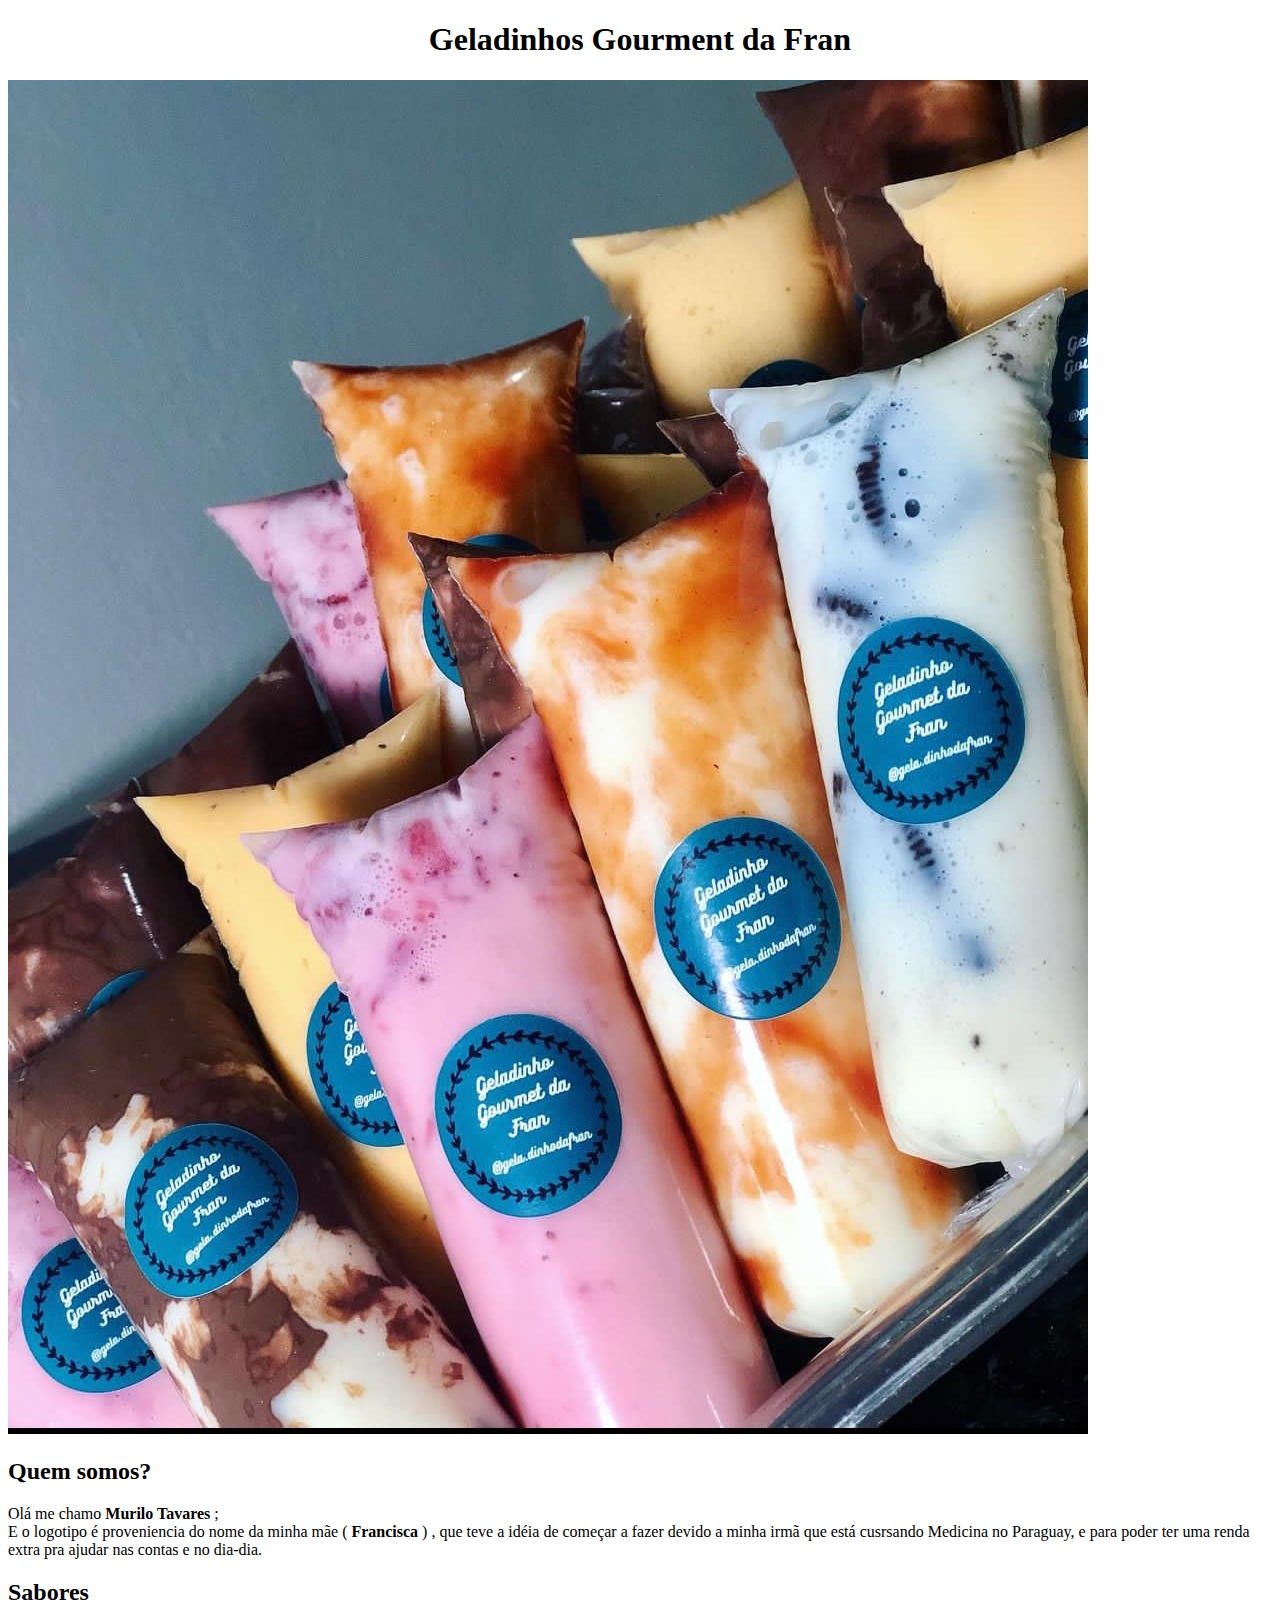
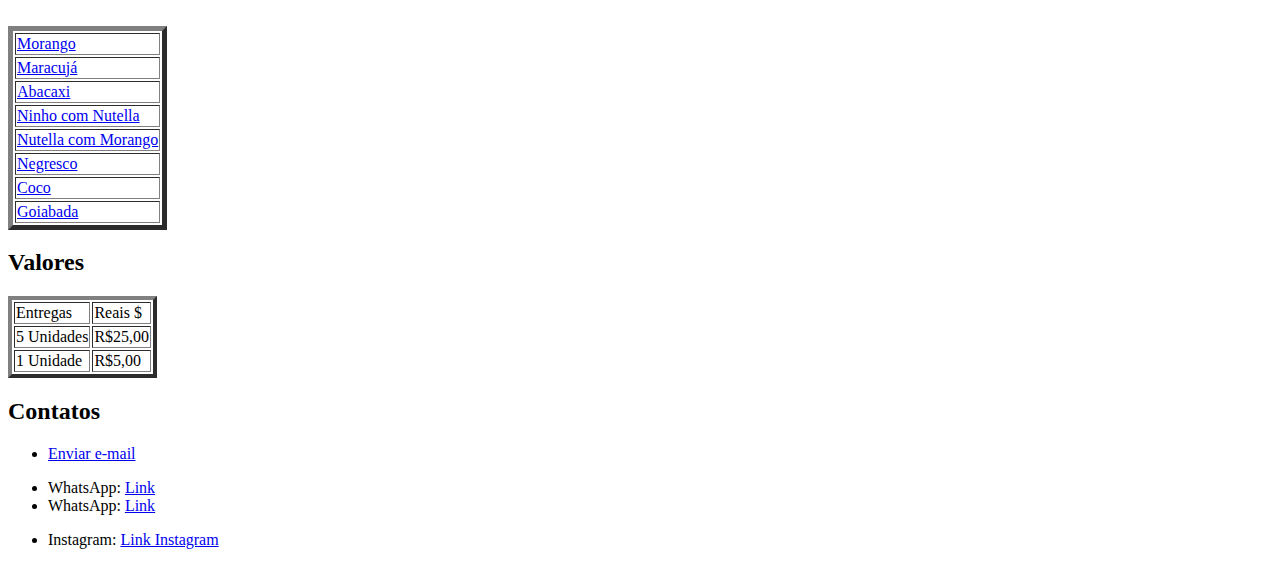
==== index.html @ 46892e62 "Add files via upload" ====
<!DOCTYPE html>
<html lang="pt-br">

<head> 
</head>
<meta name="viewport" content="width=device-width, initial-scale=1.0">
<meta name="author" content="Murilo Tavares">
<meta charset="UTF-8">
<title>Página Murilo Tavares</title>
<link rel="stylesheet" href="css/estilo.css">
</head>

<body>

    <section>
        <center>
            <h1>Geladinhos Gourment da Fran</h1>
        </center>
        <img src="./geladinhos.jpg"/>
        <h2>Quem somos?</h2>
        <p> Olá me chamo <strong> Murilo Tavares </strong>; <br>
            E o logotipo é proveniencia do nome da minha mãe ( <strong>Francisca </strong> ) , que teve a idéia de
            começar a fazer devido a minha irmã que está cusrsando Medicina no Paraguay, e para poder ter uma renda
            extra pra ajudar nas contas e no dia-dia.</p>
    </section>

    <section>
        <h2>Sabores</h2>
        <table border="5">
            <td>
                <a href="Morango.html">Morango</a>
            </td>
            </tr>
            <td>
                <a href="Maracujá.html"> Maracujá</a>
            </td>
            </tr>
            <td>
                <a href="Abacaxi.html">Abacaxi</a>
            </td>
            <tr>
                <td>
                    <a href="Nutella.html">Ninho com Nutella</a>
                </td>
            </tr>
            <tr>
                <td>
                    <a href="Nutella_morango.html">Nutella com Morango</a>
                </td>
            </tr>
            <tr>
                <td>
                    <a href="Negresco.html">Negresco</a>
                </td>
            </tr>
            <tr>
                <td>
                    <a href="Coco.html">Coco</a>
                </td>
            </tr>
            <tr>
                <td>
                    <a href="Goibada.html">Goiabada</a>
                </td>
            </tr>
        </table>

    </section>
    <h2>
        Valores
    </h2>
    <table border="4">
        <tr>
            <td>
                Entregas
            </td>
            <td>
                Reais $
            </td>
        <tr>
            <td>
                5 Unidades
            </td>
            <td>
                R$25,00
            </td>
        </tr>
        <tr>
            <td>
                1 Unidade
            </td>
            <td>
                R$5,00
            </td>
        </tr>
    </table>

    <section>
        <h2>Contatos</h2>
        <ul>
            <li>
                <a href="Tavaresmurilo2002@gmail.com">Enviar e-mail</a>
            </li>
        </ul>
        <ul>
            <li> WhatsApp: <a href="https://wa.me/5563984042739?text=Ol%C3%A1,%20em%20que%20posso%20lhe%20ajudar">Link
                    <br>
                </a>
            <li>
                WhatsApp: <a href="https://wa.me/5563984100206?text=Ol%C3%A1,%20em%20que%20posso%20lhe%20ajudar">Link
                </a>
            </li>
        </ul>
        <ul>
            <li> Instagram: <a href="https://www.instagram.com/gela.dinhodafran/">Link
                    Instagram</a> </li>
        </ul>
    </section>

</body>

</html>
<!-- Data 05/05/2023 -->
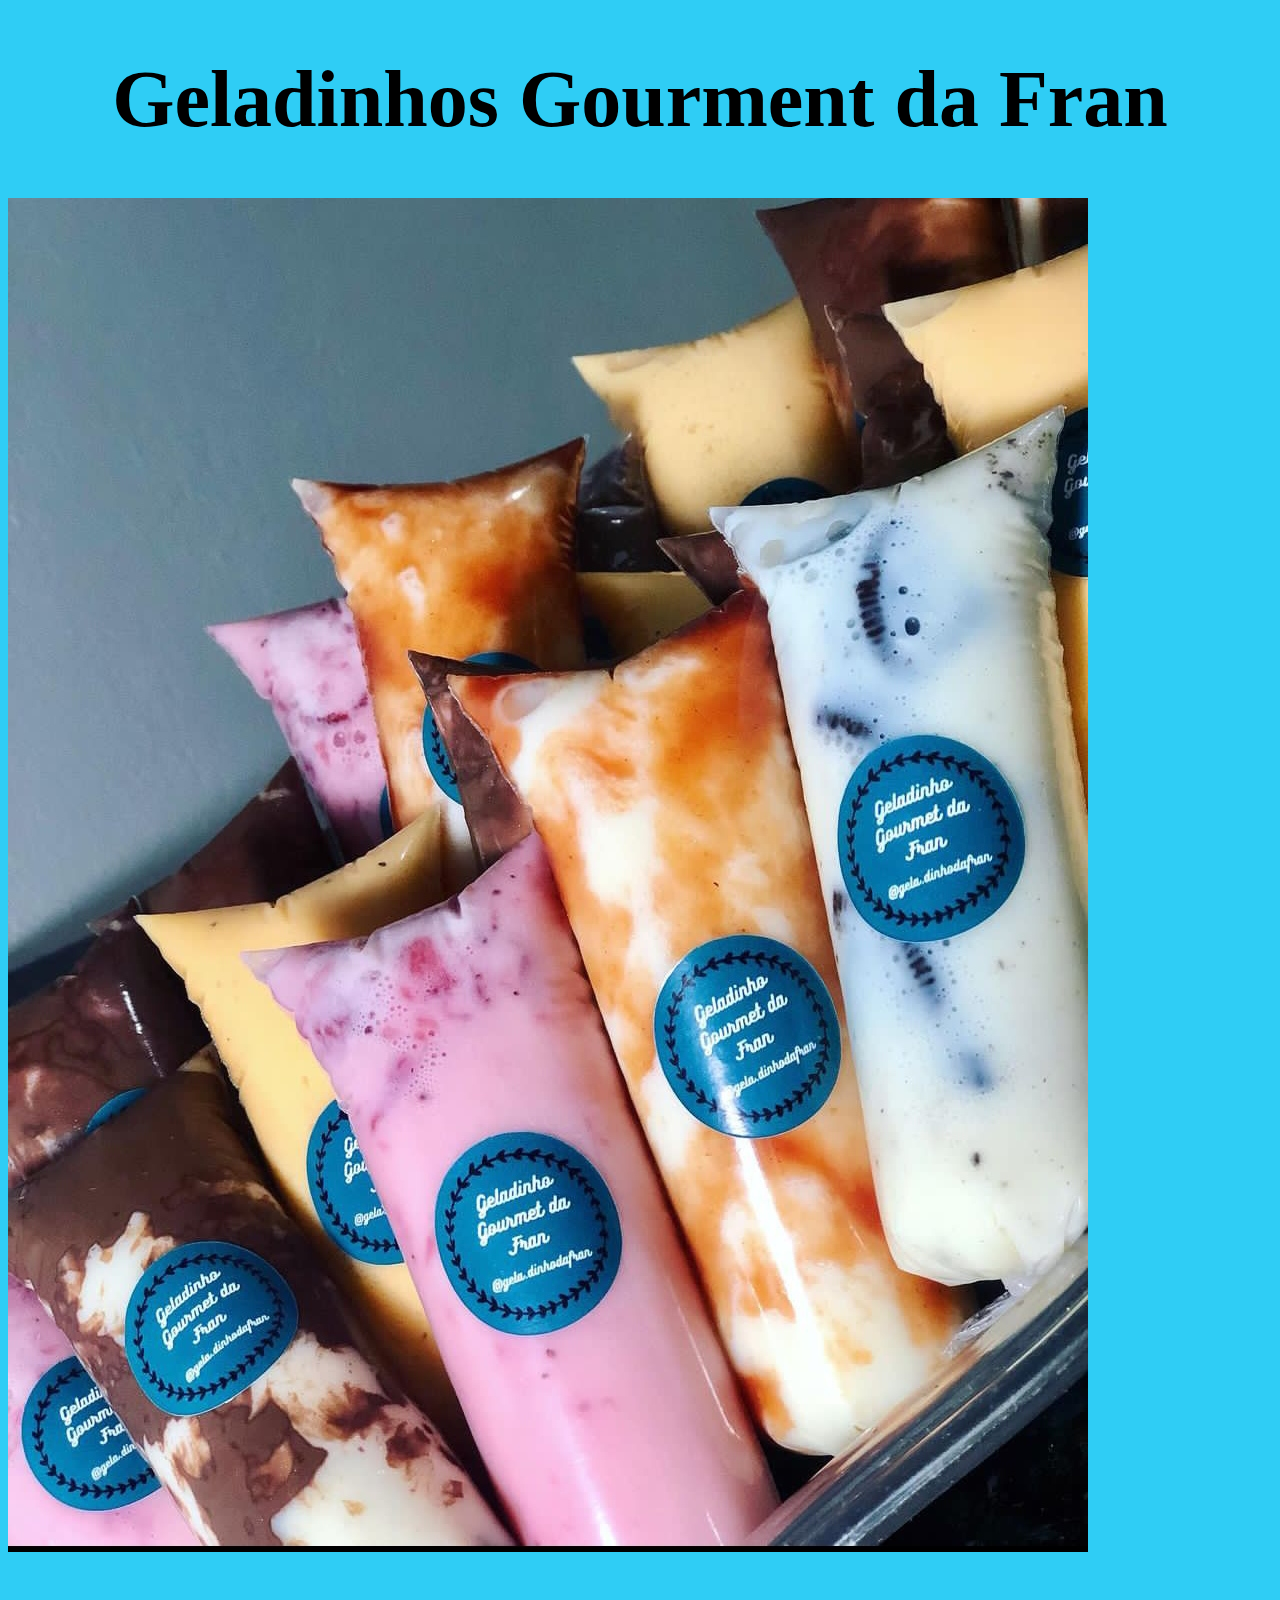
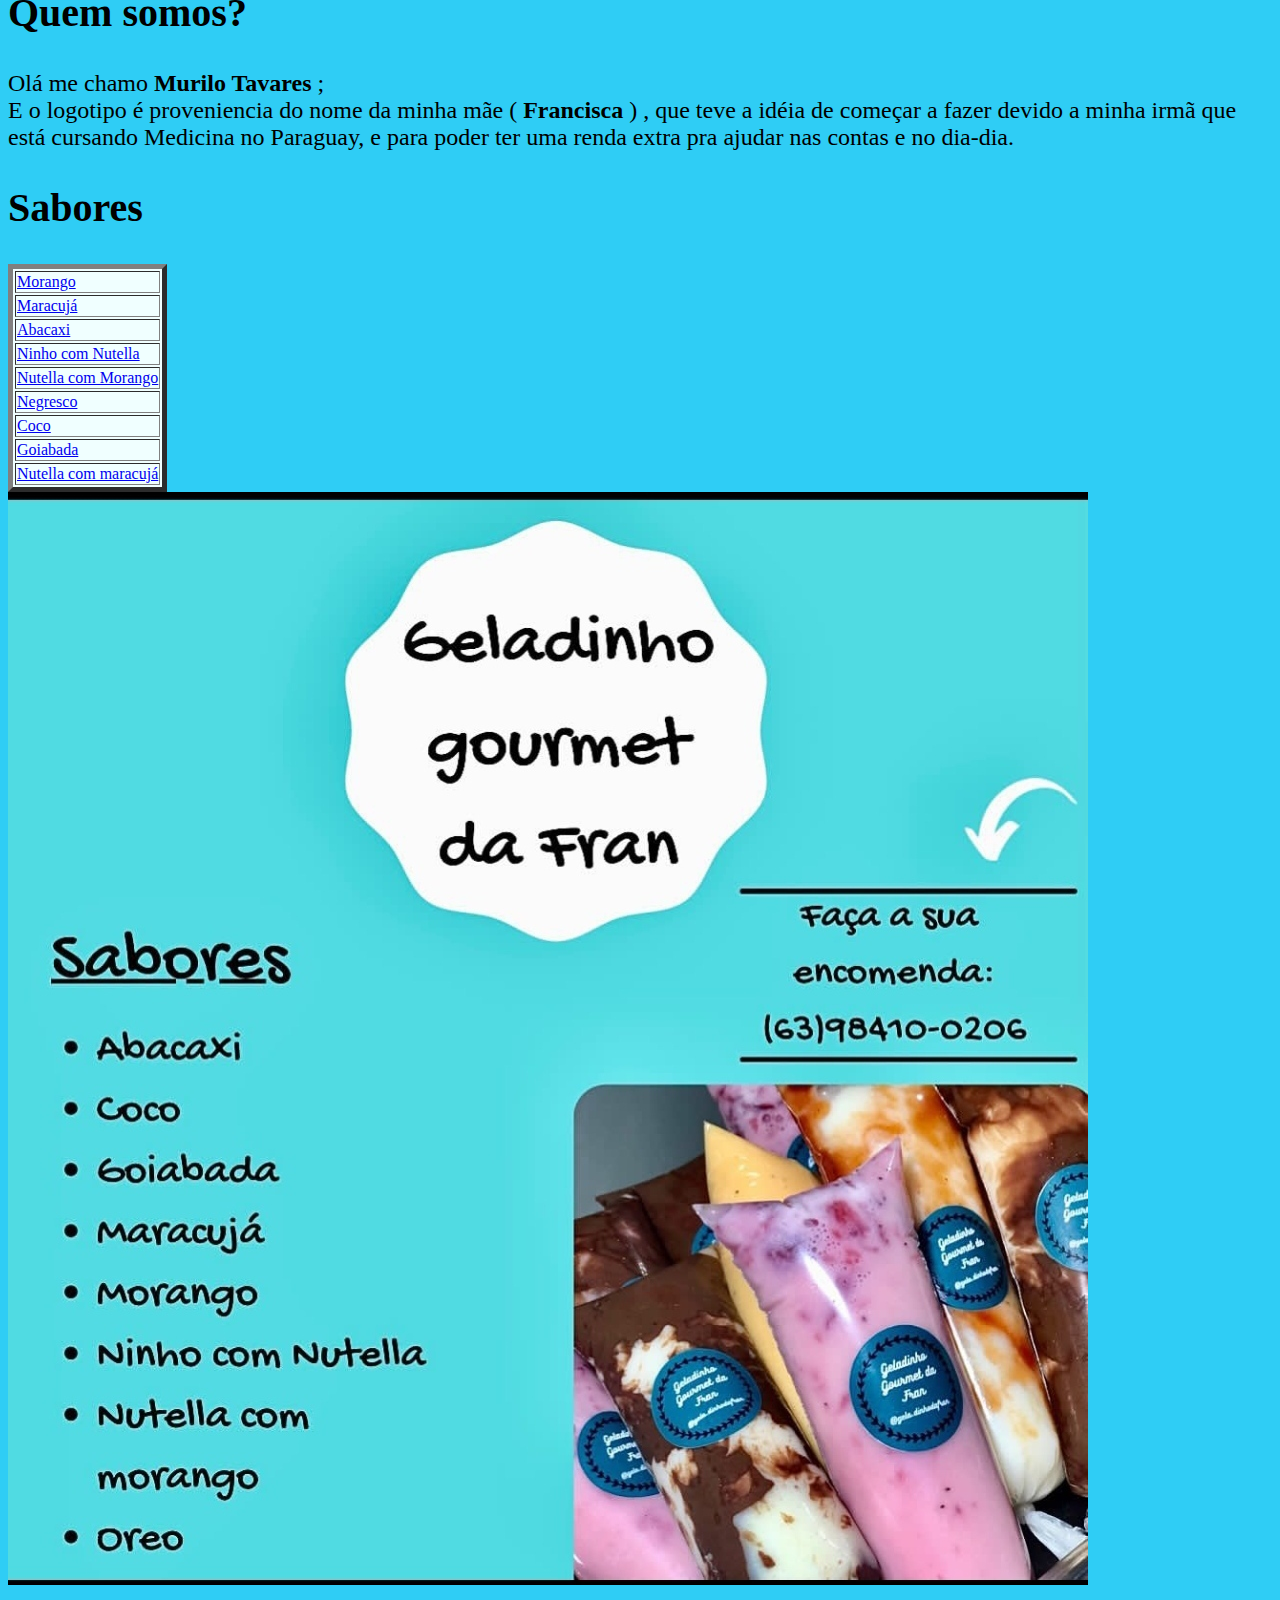
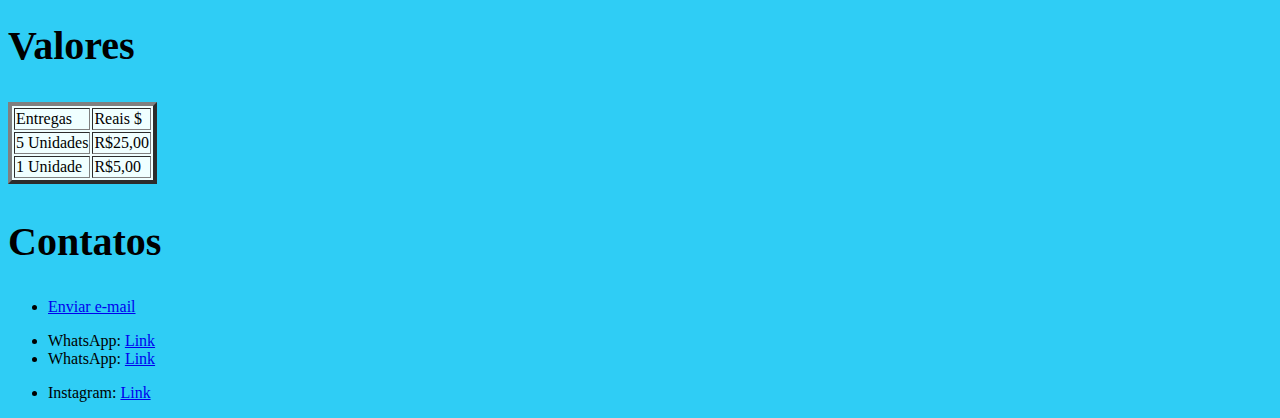
==== commit 267a2bf5: "Add files via upload" ====
--- a/index.html
+++ b/index.html
@@ -6,8 +6,8 @@
 <meta name="viewport" content="width=device-width, initial-scale=1.0">
 <meta name="author" content="Murilo Tavares">
 <meta charset="UTF-8">
+<link rel="stylesheet" href="style.css">
 <title>Página Murilo Tavares</title>
-<link rel="stylesheet" href="css/estilo.css">
 </head>
 
 <body>
@@ -20,7 +20,7 @@
         <h2>Quem somos?</h2>
         <p> Olá me chamo <strong> Murilo Tavares </strong>; <br>
             E o logotipo é proveniencia do nome da minha mãe ( <strong>Francisca </strong> ) , que teve a idéia de
-            começar a fazer devido a minha irmã que está cusrsando Medicina no Paraguay, e para poder ter uma renda
+            começar a fazer devido a minha irmã que está cursando Medicina no Paraguay, e para poder ter uma renda
             extra pra ajudar nas contas e no dia-dia.</p>
     </section>
 
@@ -63,9 +63,15 @@
                     <a href="Goibada.html">Goiabada</a>
                 </td>
             </tr>
+            <tr>
+                <td>
+                    <a href="Nutella_maracujá.html">Nutella com maracujá</a>
+                </td>
+            </tr>
         </table>
 
     </section>
+    <img src="tabela.jpg">
     <h2>
         Valores
     </h2>
@@ -113,7 +119,7 @@
         </ul>
         <ul>
             <li> Instagram: <a href="https://www.instagram.com/gela.dinhodafran/">Link
-                    Instagram</a> </li>
+                   </li>
         </ul>
     </section>
 
--- a/style.css
+++ b/style.css
@@ -0,0 +1,30 @@
+body {
+background-color: rgba(9, 196, 243, 0.849);
+}
+
+img #imagem1 {
+    width: 5%;
+    display: block;
+    margin-left: auto;
+    margin-right:auto ;
+}
+table {
+    background-color: azure;
+}
+h1 {
+text-align: center;
+font-size: 500%;
+font-weight: 600;
+}
+h2{
+    font-size: 250%;
+}
+p {
+    font-size: 150%;
+}
+img #imagem2 {
+    width: 5%;
+    display: block;
+    margin-left: auto;
+    margin-right:auto ;
+}